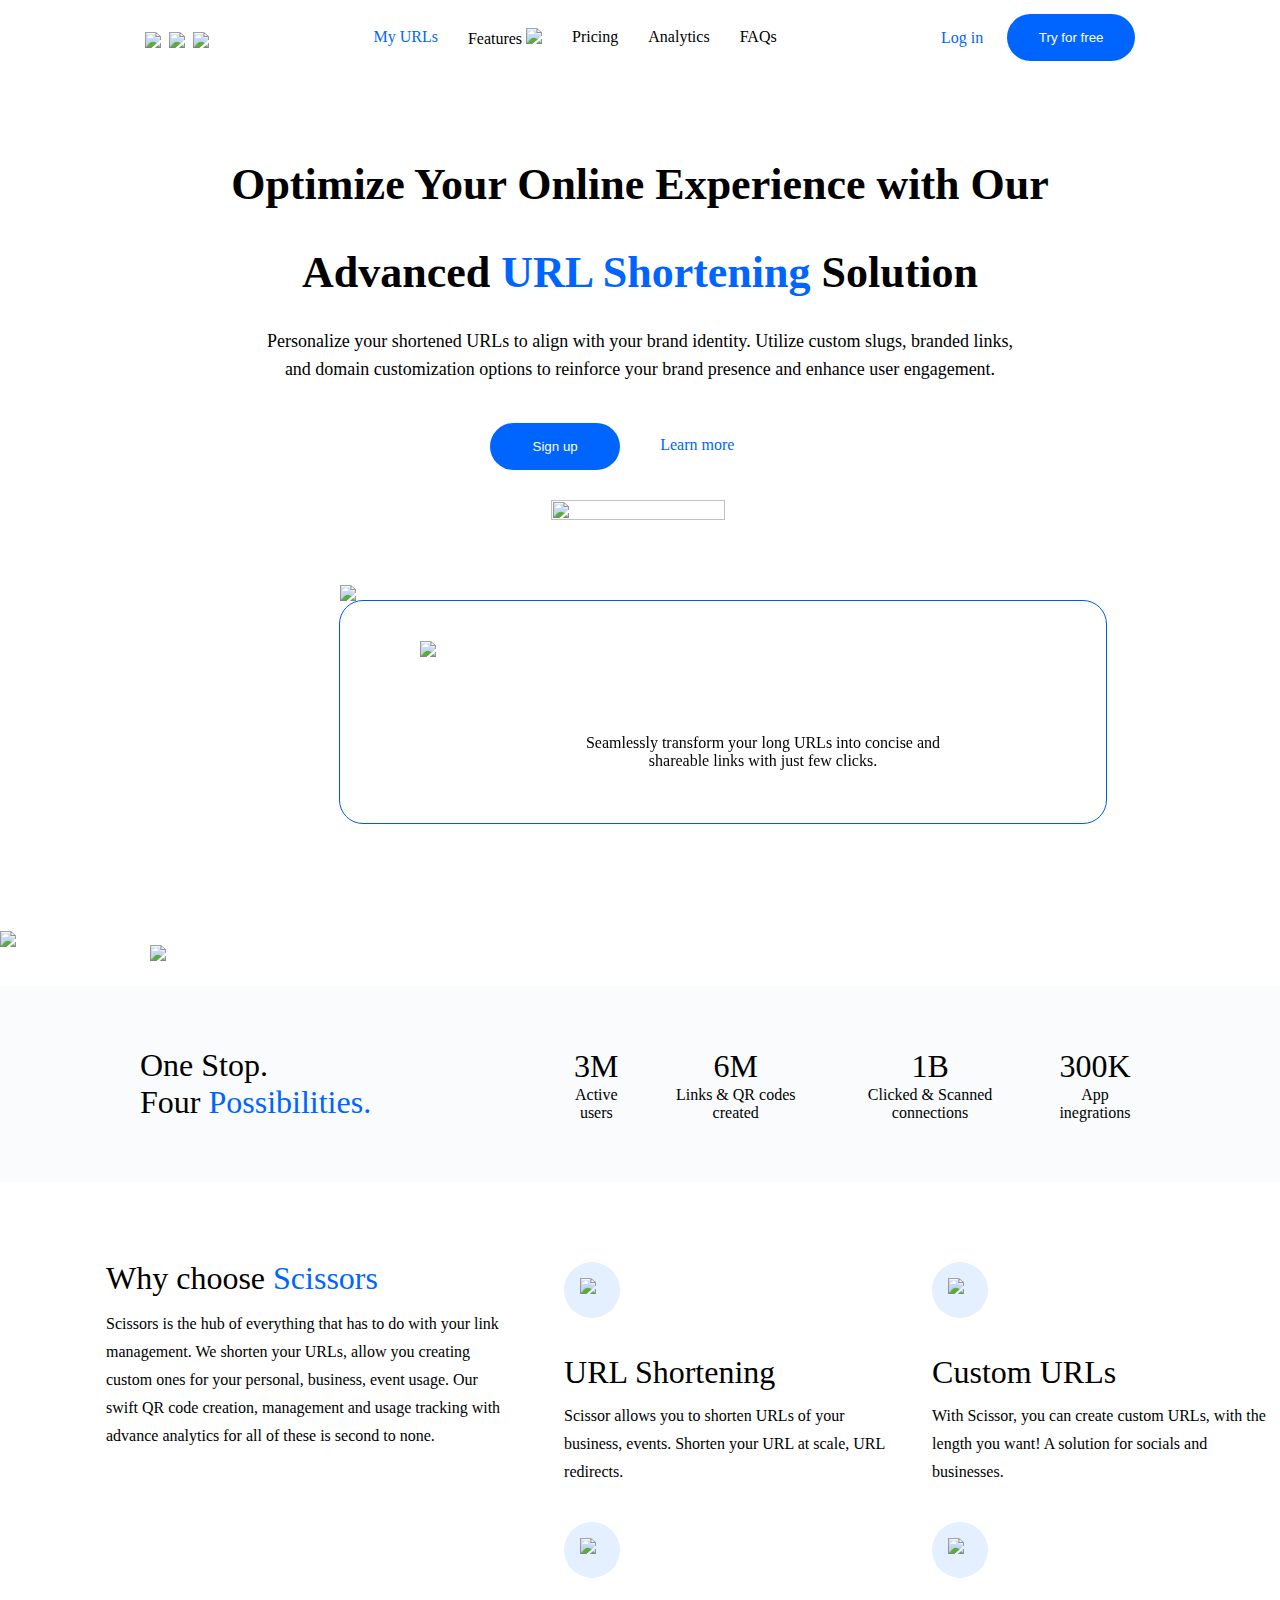
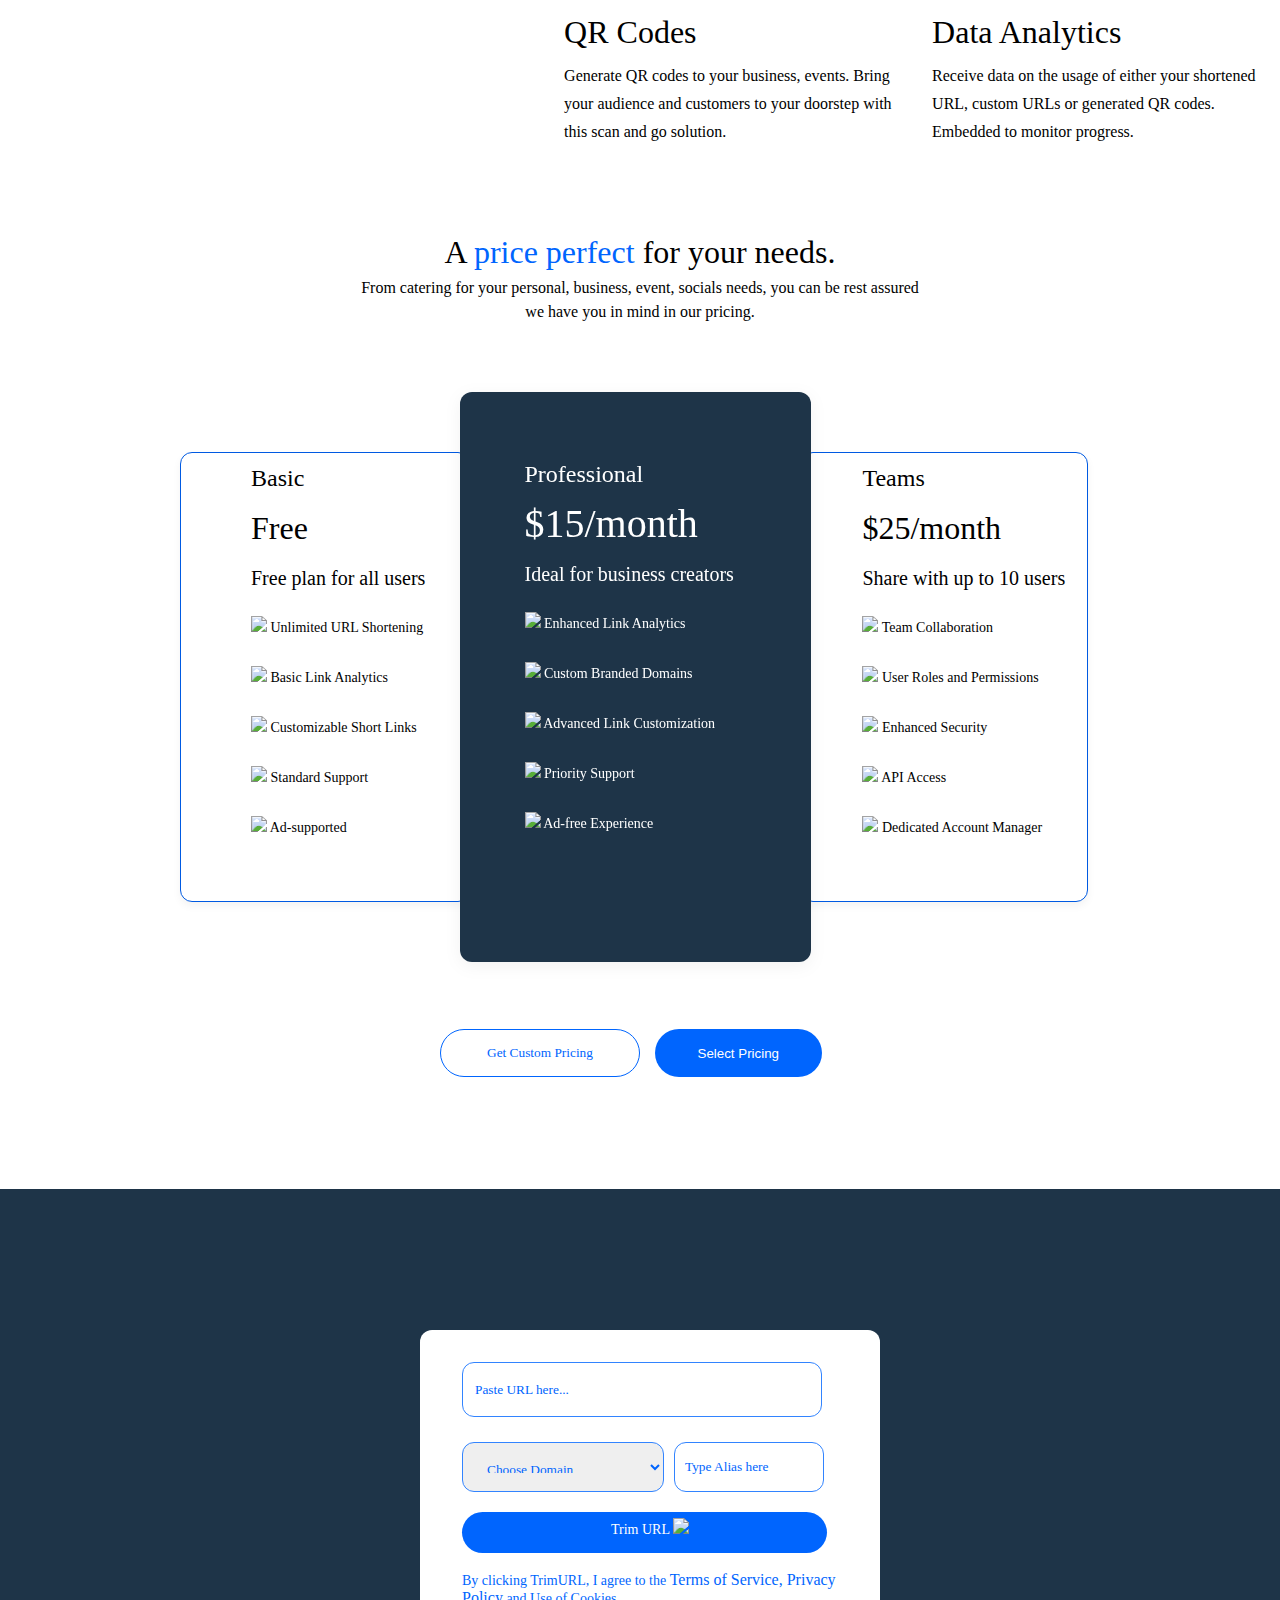
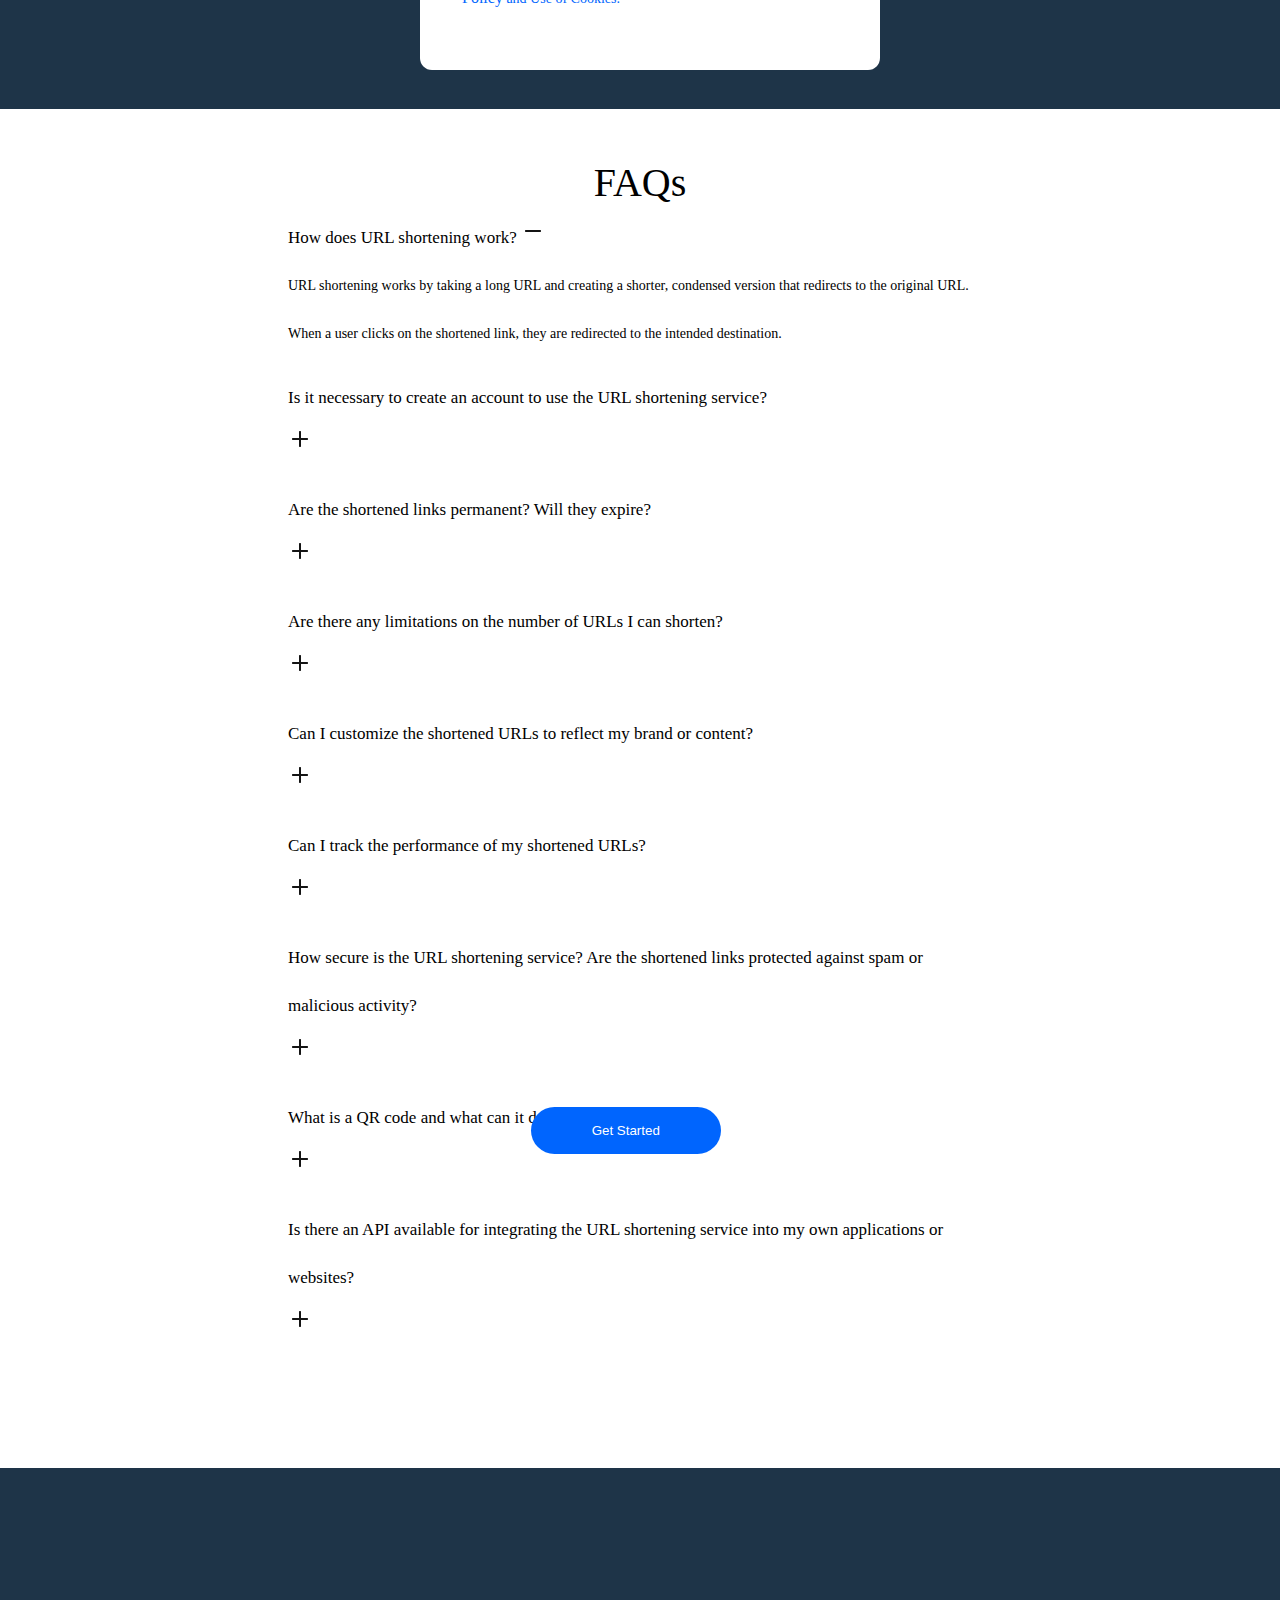
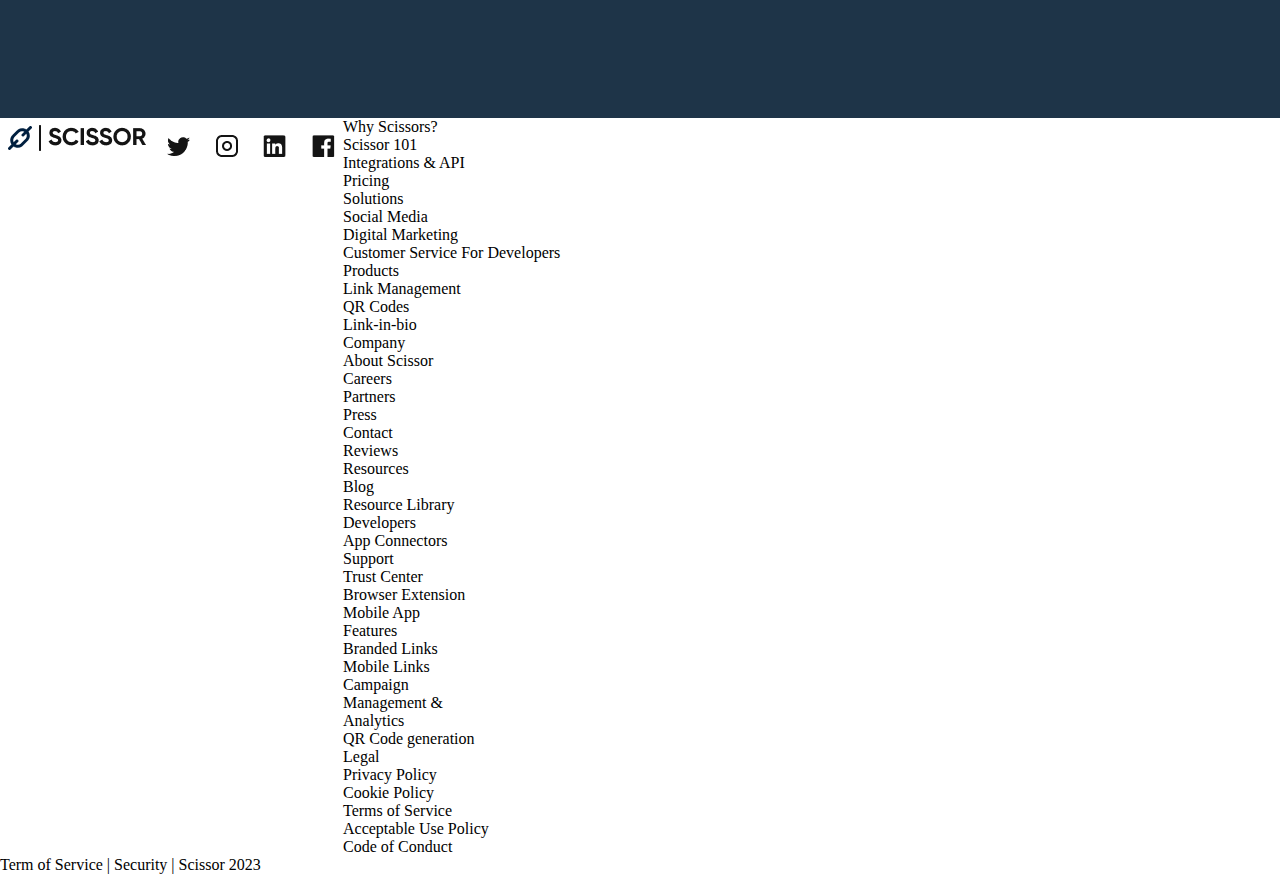
==== index.html @ d823d8ee "atlschool" ====
<!DOCTYPE html>
<html>
    <head>
        <meta name="viewport" content="width=device-width, initial-scale=1">
        <title>Assignment</title>
        <link rel="stylesheet" href="test.css"/>
        <link href="https://fonts.cdnfonts.com/css/gilroy-Bold" rel="stylesheet">
        <link href="https://fonts.cdnfonts.com/css/gilroy-Medium" rel="stylesheet">
        <link href="https://fonts.cdnfonts.com/css/gilroy-SemiBold" rel="stylesheet">
    </head>
    <body>
        <header>
            <nav class="nav">
                <h1><img src="./Images/Vector.png"> <img src="./Images/Vector 2.png"> <img src="./Images/SCISSOR.png"></h1>
                <ul>
                <li><a href="#" class="link">My URLs</a></li>
                <li>Features <img src="./Images/Vector (1).png"/></li>
                <li>Pricing</li>
                <li>Analytics</li>
                <li>FAQs</li>
            </ul>
            <div class="log">
                <a  href="#" class="link">Log in</a>
                <button class="click">Try for free</button>
            </div>
            </nav>
            <h1 class="head">
                Optimize Your Online Experience with Our Advanced <span class="url">URL Shortening </span> 
                Solution 
            </h1>
            <img src="./Images/Vector 3.png" class="stroke">
            <p class="pgh">
                Personalize your shortened URLs to align with your brand identity. Utilize custom slugs, branded links, 
                and domain customization options to reinforce your brand presence and enhance user engagement.
            </p>
            <div class="join">
                <button class="sign">Sign up</button>
                <a href="#" class="learn">Learn more</a>
            </div>
                    <div  class="tri">
                        <img src="./Images/Vector 2.svg">
                    </div>
                    <div class="frame">
                    <div class="string">
                    <img src="./Images/Frame 1000001716.svg"/>
                    </div>
                    <p class="inbox">Seamlessly transform your long URLs into concise and shareable links with just few clicks.</p>
                </div>
                    <img src="./Images/Rectangle 9.png" class="rec">
                    <img src="./Images/Ellipse 1.svg" class="eli">
                    
        </header>
        <div class="line">
            <p class="one">
                One Stop.</br> Four <span class="url">Possibilities.</span>
            </p>
            <ul>
                <li><span  class="list">3M</span></br><span class="active">Active users</span></li>
                <li><span  class="list">6M</span></br><span class="active">Links & QR codes created</span></li>
                <li><span  class="list">1B</span></br><span class="active">Clicked & Scanned connections</span></li>
                <li><span  class="list">300K</span></br><span class="active">App inegrations</span></li>
            </ul>
        </div>
        <div class="choose">
            <div class="scissors">
                <img src="./Images/Line 70.svg"> 
                <div>
                    <p class="why"> Why choose <span class="url">Scissors</span></p>
                    <p class="usage">Scissors is the hub of everything that has to do with your link management. 
                        We shorten your URLs, allow you creating custom ones for your personal, business, event usage.
                        Our swift QR code creation, management and usage tracking with advance analytics for all of these is second to none.
                    </p>
                </div>
            </div>
            <div class="cover">
                <div class="first">
                    <div>
                        <div class="icon">
                        <img src="./Images/link-2.svg">
                       </div>
                        <p class="short">URL Shortening</p>
                        <p class="usage">Scissor allows you to shorten URLs of your business, events. Shorten your URL at scale, URL redirects.</p>
                    </div>
                    <div>
                        <div class="icon">
                        <img src="./Images/edit.png">
                        </div>
                        <p class="short">Custom URLs</p>
                        <p class="usage">With Scissor, you can create custom URLs, with the length you want! 
                            A solution for socials and businesses.</p>
                    </div>
                </div>
                <div class="second">
                    <div>
                        <div class="icon">
                        <img src="./Images/grid.png">
                        </div>
                        <p class="short">QR Codes</p>
                        <p class="usage">Generate QR codes to your business, events. Bring your audience and customers 
                            to your doorstep with this scan and go solution.</p>
                    </div>
                    <div>
                        <div class="icon">
                        <img src="./Images/activity.svg">
                        </div>
                        <p class="short">Data Analytics</p>
                        <p class="usage">Receive data on the usage of either your shortened URL,
                             custom URLs or generated QR codes. Embedded to monitor progress.</p>
                    </div>
            </div>
        </div>
        </div>
        <div class="perfect">
        <img src="./Images/Line 70.svg">
        <p class="price">A <span class="url">price perfect</span> for your needs.</p>
        <p class="personal">From catering for your personal, business, event, socials needs, you can be rest assured we have you in mind in our pricing.</p>
    </div>
    <div class="card">
        <div class="card1">
            <p class="basic">Basic</p>
            <p class="free">Free</p>
            <p class="plan">Free plan for all users</p>
            <img src="./Images/check-circle.svg"> Unlimited URL Shortening<br>
            <img src="./Images/check-circle.svg"> Basic Link Analytics<br>
            <img src="./Images/check-circle.svg"> Customizable Short Links<br>
            <img src="./Images/check-circle.svg"> Standard Support<br>
            <img src="./Images/check-circle.svg"> Ad-supported
        </div>
        <div class="card2">
            <p class="prof">Professional</p>
            <p class="doll">$15/month</p>
            <p class="ideal">Ideal for business creators</p>
            <div class="ecap">
            <img src="./Images/check-circle (1).png"> Enhanced Link Analytics<br>
            <img src="./Images/check-circle (1).png"> Custom Branded Domains<br>
            <img src="./Images/check-circle (1).png"> Advanced Link Customization<br>
            <img src="./Images/check-circle (1).png"> Priority Support<br>
            <img src="./Images/check-circle (1).png"> Ad-free Experience<br>
        </div>
      </div>
        <div class="card3">
            <p class="basic">Teams</p>
            <p class="free">$25/month</p>
            <p class="plan">Share with up to 10 users</p>
            <img src="./Images/check-circle.svg"> Team Collaboration<br>
            <img src="./Images/check-circle.svg"> User Roles and Permissions<br>
            <img src="./Images/check-circle.svg"> Enhanced Security<br>
            <img src="./Images/check-circle.svg"> API Access<br>
            <img src="./Images/check-circle.svg"> Dedicated Account Manager<br>
        </div>
    </div>
    <div class="pricing">
        <button class="custom">Get Custom Pricing</button>
        <button class="sign">Select Pricing</a>
    </div>
    <div class="form">
        <form class="input">
            <input type="text" class="paste" placeholder="Paste URL here...">
            <div class="dom">
                    <select class="domain">
                      <option>Choose Domain</option>
                    </select>
                    <input type="text" placeholder="Type Alias here" class="alias">
            </div>
            <button class="button">Trim URL <img src="./Images/magic wand.png"></button>
            <p class="trim">By clicking TrimURL, I agree to the  <span style="font-size: 16px;">Terms of Service, Privacy Policy</span> and Use of Cookies.</p>
        </form>
    </div>
        <div class="accordion">
        <img src="./Images/Line 70.svg">
        <p class="faq">FAQs</p>
            <div class="accordion-header">
            <div>How does URL shortening work? <img src="./Images/minus.png" class="minus"></div>
            <div class="accordion-body">
                    URL shortening works by taking a long URL and creating a shorter, condensed version that redirects to the original URL. 
                    When a user clicks on the shortened link, they are redirected to the intended destination.
            </div>
        </div>
        <div class="accordion-header">
                <div><p>Is it necessary to create an account to use the URL shortening service?</p><img src="./Images/plus.png" class="plus"></div>
                </div>
                <div class="accordion-header">
                <div><p>Are the shortened links permanent? Will they expire?</p><img src="./Images/plus.png" class="plus"></div>
                </div>
                <div class="accordion-header">
                <div><p>Are there any limitations on the number of URLs I can shorten?</p><img src="./Images/plus.png" class="plus"></div>
                </div>
                <div class="accordion-header">
                <div><p>Can I customize the shortened URLs to reflect my brand or content?</p><img src="./Images/plus.png" class="plus"></div>
                </div>
                <div class="accordion-header">
                <div><p>Can I track the performance of my shortened URLs?</p><img src="./Images/plus.png" class="plus"></div>
                </div>
                <div class="accordion-header">
                <div><p>How secure is the URL shortening service? Are the shortened links protected against spam or malicious activity?</p><img src="./Images/plus.png" class="plus"></div>
                </div>
                <div class="accordion-header">
                <div><p>What is a QR code and what can it do?</p><img src="./Images/plus.png" class="plus"></div>
                </div>
                <div class="accordion-header">
                <div><p>Is there an API available for integrating the URL shortening service into my own applications or websites?</p><img src="./Images/plus.png" class="plus"></div>
               </div>
        </div>
        <div class="rev">
            <div class="rlo">
            <p class="opt">Revolutionizing Link Optimization</p>
            <button class="get">Get Started</button>
        </div>
    </div>
    <footer>
        <div class="footer">
        <div class="sci">
        <img src="./Images/Logo.png">
        <img src="./Images/socials.png">
        </div>
        <div class="end">
            <div class="top">
        <div>
            <span class="question">Why Scissors?</span>
            <div class="int">
                Scissor 101</br>
                Integrations & API</br>
                Pricing
            </div>
        </div>
        <div>
            <span class="question">Solutions</span>
            <div class="int">
                Social Media</br>
                Digital Marketing</br>
                Customer Service
                For Developers
            </div>
        </div>
        <div>
            <span class="question">Products</span>
            <div class="int">
                Link Management</br>
                QR Codes</br>
                Link-in-bio
            </div>
        </div>
        <div>
            <span class="question">Company</span>
            <div class="int">
                About Scissor</br>
                Careers</br>
                Partners</br>
                Press</br>
                Contact</br>
                Reviews
            </div>
        </div>
    </div>


        <div class="bottom">
        <div>
            <span class="question">Resources</span>
            <div class="int">
                Blog</br>
                Resource Library</br>
                Developers</br>
                App Connectors</br>
                Support</br>
                Trust Center</br>
                Browser Extension</br>
                Mobile App</br>
            </div>
        </div>
        <div>
            <span class="question">Features</span>
            <div class="int">
                Branded Links</br>
                Mobile Links</br>
                Campaign</br>
                Management &</br>
                Analytics</br>
                QR Code generation
            </div>    
        </div>
        <div>
            <span class="question">Legal</span>
            <div class="int">
                Privacy Policy</br>
                Cookie Policy</br>
                Terms of Service</br>
                Acceptable Use Policy</br>
                Code of Conduct
            </div>
        </div>
        </div>
        </div>
        </div>
        <p class="terms">Term of Service | Security | <span class="serv">Scissor 2023</span></p>
    </footer>
    </body>
</html>
---- test.css ----
*{
    text-decoration: none;
    padding: 0;
    margin: 0;
    box-sizing: border-box;
}
header{
    padding: 14px 145px ;
}
.nav{
    display: flex;
    justify-content: space-between;
    align-items: center;
    font-family: 'Gilroy-Medium';
}
ul{
    gap: 30px;
    display: flex;
}
li{
    text-align: center;
    list-style: none;
}
.drop{
    width: 17px;
}
.log{
    display: flex;
    gap: 24px;
    align-items: center;
}
.link{
    color: #0065FE
}
.click{
    background-color: #0065FE;
    padding: 16px 31.5px 16px 31.5px;
    color: white;
    border: 0;
    border-radius: 28px;
}
.head{
    text-align: center;
    line-height: 88px;
    margin: 20px;
    margin-top: 80px;
    font-size: 44px;
    font-family: 'Gilroy-Bold';
}
.url{
    color: #0065FE; 
}
.stroke{
    width: 173.63px;
    height: 19.91px;
    right: 555px;
    bottom: 380px;
    position: absolute;
}
.pgh{
     text-align: center;
    line-height: 28px;
    margin-left: 110px;
    margin-right: 110px;
    margin-top: -10px;
    font-size: 18px;
    font-family: 'Gilroy-Medium';
}
.join{
    text-align: center;
    float: left;
    margin-left: 345px;
    margin-top: 40px;
    justify-content: space-between;
    gap: 40px;
    display: flex;
}
.sign{
    background-color: #0065FE;
    padding: 16px 42.5px 16px 42.5px;
    color: white;
    border: 0;
    border-radius: 28px;
}
.learn{
    color: #0065FE;
    margin-top: 13px;
}
.frame{
    box-sizing: border-box;
    display: flex;
    flex-direction: column;
    justify-content: center;
    align-items: flex-start;
    padding-left: 80px;
    gap: 16px;
    position: absolute;
    right: 173px;
    width: 768px;
    height: 224px;
    top: 600px;
    background: rgba(254, 254, 254, 0.1);
    border: 0.5px solid #005AE2;
    backdrop-filter: blur(106px);
    border-radius: 24px;
}
.tri{
    position: absolute;
    left: 340px;
    top: 585px;
}
.string{
    position: absolute;
    top: 40px;
}
.inbox{
    margin-top: 80px;
    text-align: center;
    margin-left: 160px;
    margin-right: 160px;
    font-family: 'Gilroy-Medium'
}
.eli{
    position: absolute;
    left: 150px;
    top: 945px;
}
.rec{
    position: absolute;
    width: 1280px;
    left: 0px;
    top: 931px;
}
.line{
    display: flex;
    flex-direction: row;
    justify-content: center;
    align-items: center;
    margin-top: 589px;
    width: 1280px;
    padding: 60px 140px;
    gap: 120px;
    background: #F9FBFD; 
    font-family: 'Gilroy-Medium'
}
.one{
    gap: 10px;
    width: 337px;
    font-size: 32px;
    font-family: 'Gilroy-Bold';
}
.list{
    font-family: 'Gilroy-SemiBold';
    font-size: 32px;
    line-height: 40px;
}
.active{
    font-family: 'Gilroy-Medium';
    font-size: 16px;
}
.choose{
    display: flex;
    margin-left: 80px;
    margin-right: 80px;
    margin-top: 80px;
    gap: 86px;
}
.scissors{
    display: flex;
    gap: 16px;
    width: 398.1px;
    height: 256px;
}
.scissors>div{
    width: inherit;
    height: inherit;
}
.scissors>img{
    width: 10px;
    height: 48px;
}
.why{
    font-size: 32px;
    line-height: 32px;
    font-family: 'Gilroy-Bold';
    margin-bottom: 16px;
}
.cover{
    gap: 40px;
    display: flex;
    flex-direction: column;
}
.first{
    display: flex;
    gap: 28px;
}
.second{
    display: flex;
    gap: 28px;
}
.first>div, .second>div{
    width: 340px;
    height: 220px;
}
.usage{
    font-family: 'Gilroy-Medium';
    font-size: 16px;
    line-height: 28px;
    width: inherit;
}
.short{
    font-family: 'Gilroy-SemiBold';
    font-size: 32px;
    line-height: 28px;
    width: inherit;
    margin-bottom: 16px;
}
.icon{
    width: 56px;
    height: 56px;
    background: rgba(50, 132, 255, 0.13);
    border-radius: 100%;
    margin-bottom: 40px;
}
.icon>img{
    margin: 16px;
}
.perfect{
    text-align: center;
    gap: 8px;
    margin-top: 86px;
}
.price{
    font-family: 'Gilroy-Bold';
    font-size: 32px;
    line-height: 48px;
}
.personal{
    font-family: 'Gilroy-Medium';
    font-size: 16px;
    line-height: 24px;
    margin-left: 355px;
    margin-right: 355px;
}
.card{
    width: 1088px;
    height: 627px;
    margin-top: 68px;
    display: flex;
}
.card1{
    box-sizing: border-box;
    width: 379px;
    height: 450px;
    margin-left: 160px;
    padding-left: 70px;
    background: #FFFFFF;
    border: 0.4px solid #005AE2;
    box-shadow: 0px 4px 8px rgba(0, 0, 0, 0.05);
    border-radius: 12px;
    margin-top: 60px;
    line-height: 50px;
    font-family: 'Gilroy-Medium';
    font-size: 14px;
    transform: translate(20px);
}
.card2{
    width: 470px;
    height: 570px;
    left: calc(50% - 410px/2);
    background: linear-gradient(180deg, #1E3448 99.99%, rgba(30, 52, 72, 0) 100%);
    filter: drop-shadow(0px 4px 8px rgba(0, 0, 0, 0.05));
    border-radius: 12px;
    padding-left: 65px;
    line-height: 50px;
    font-family: 'Gilroy-Medium';
    font-size: 14px;
    transform: translate(10px);

}
.card3{
    box-sizing: border-box;
    width: 379px;
    height: 450px;
    padding-left: 60px;
    background: #FFFFFF;
    border: 0.4px solid #005AE2;
    box-shadow: 0px 4px 8px rgba(0, 0, 0, 0.05);
    border-radius: 12px;
    margin-top: 60px;
    line-height: 50px;
    font-family: 'Gilroy-Medium';
    font-size: 14px;
}
.basic{
    font-size: 24px;
    font-family: 'Gilroy-Medium';
}
.free{
    font-size: 32px;
    font-family: 'Gilroy-bold';
}
.plan{
    font-size: 20px;
    font-family: 'Gilroy-Medum';
}
.prof{
    color: white;
    font-size: 24px;
    font-family: 'Gilroy-Medium';
    margin-top: 57px;
}
.doll{
    color: white;
    font-family: 'Gilroy-Bold';
    font-size: 40px;
}
.ideal{
    color: white;
    font-size: 20px;
    font-family: 'Gilroy-Medum';
}
.ecap{
    color:white;
}
.pricing{
    text-align: center;
    float: left;
    margin-left: 440px;
    margin-top: 10px;
    justify-content: space-between;
    gap: 15px;
    display: flex;
}
.custom{
    border-radius: 100px;
    border: 1px solid var(--primary-300-base, #0065FE);
    width: 200px;
    height: 48px;
    padding: 12px 24px;
    justify-content: center;
    align-items: center;
    gap: 10px;
    color: var(--primary-300-base, #0065FE);
    font-family: 'Gilroy-Semibold';
    background-color: #FFFFFF;
}
.form{
    width: 1300px;
    height: 520px;
    margin-top: 170px;
    background: var(--linear-gradient, linear-gradient(180deg, #1E3448 99.99%, rgba(30, 52, 72, 0.00) 100%));
}
.input{
    border-radius: 12px;
    width: 460px;
    height: 340px;
    margin-left: 420px;
    padding: 42px;
    background: #FFF;
    position: absolute;
    top: 2930px;
}
.paste{
    width: 360px;
    height: 55px;
    padding: 8px 12px;
    justify-content: center;
    margin-top: -10px;
    gap: 10px;
    border-radius: 12px;
    border: 1px solid var(--primary-100, #3284FF);
    font-family: "Gilroy-Medium";
}
::placeholder {
    color: #0065FE;
    opacity: 1;
}
.dom{
    display: flex;

    margin-top: 25px;
    gap: 10px;
}
.domain{
    width: 202px;
    height: 50px;
    padding: 18px 20px;
    color: #0065FE;
    border-radius: 12px;
    border: 1px solid var(--primary-100, #3284FF);
    font-family: "Gilroy-Medium";
}
.alias{
    width: 150px;
    height: 50px;
    padding: 6px 10px;
    border-radius: 12px;
    border: 1px solid var(--primary-100, #3284FF);
    font-family: "Gilroy-Medium";
}
.button{
    background-color: #0065FE;
    color: white;
    margin-top: 20px;
    width: 365px;
    border-radius: 100px;
    border: 0px;
    font-size: 14px;
    font-family: 'Gilroy-SemiBold';
    line-height: 12px;
    padding: 6px 6px 17px 17px;
}
.trim{
    font-family: 'Gilroy-Medium';
    color: #0065FE;
    margin-top: 18px;
    font-size: 14px;
}
.perfect>img{
    width: 10px;
    height: 48px;
    display: flex;
    gap: 16px;
    margin-left: 420px;
    position: absolute;
}
.accordion{
    align-items: flex-start;
    margin-left: 280px;
    margin-right: 280px;
}
.faq{
    font-size: 40px;
    font-family: 'Gilroy-Bold';
    margin-top: 50px;
    text-align: center;
}
.accordion-header{
    font-size: 18px;
    font-family: 'Gilroy-Medium';
    line-height: 48px;
    padding: 8px;
    font-size: 17px;
}
.accordion>img{
    width: 10px;
    height: 48px;
    display: flex;
    gap: 16px;
    margin-left: 285px;
    position: absolute;
}
.accordion-body{
    line-height: 48px;
    font-family: 'Gilroy-Medium';
    font-size: 14px;
}
.rev{
    width: 1300px;
    height: 250px;
    margin-top: 110px;
    background: var(--linear-gradient, linear-gradient(180deg, #1E3448 99.99%, rgba(30, 52, 72, 0.00) 100%));
}
.rlo{
    text-align: center;
    position: absolute;
    top: 4250px;
    left: 400px;
}
.opt{
    color: #FFFFFF;
    font-family: "Gilroy-Bold";
    font-size: 32px;
}
.get{
    background-color: #0065FE;
    padding: 16px 31.5px 16px 31.5px;
    color: white;
    border: 0;
    width: 190px;
    margin-top: 20px;
    border-radius: 28px;
}
.footer{
    display: flex;
}
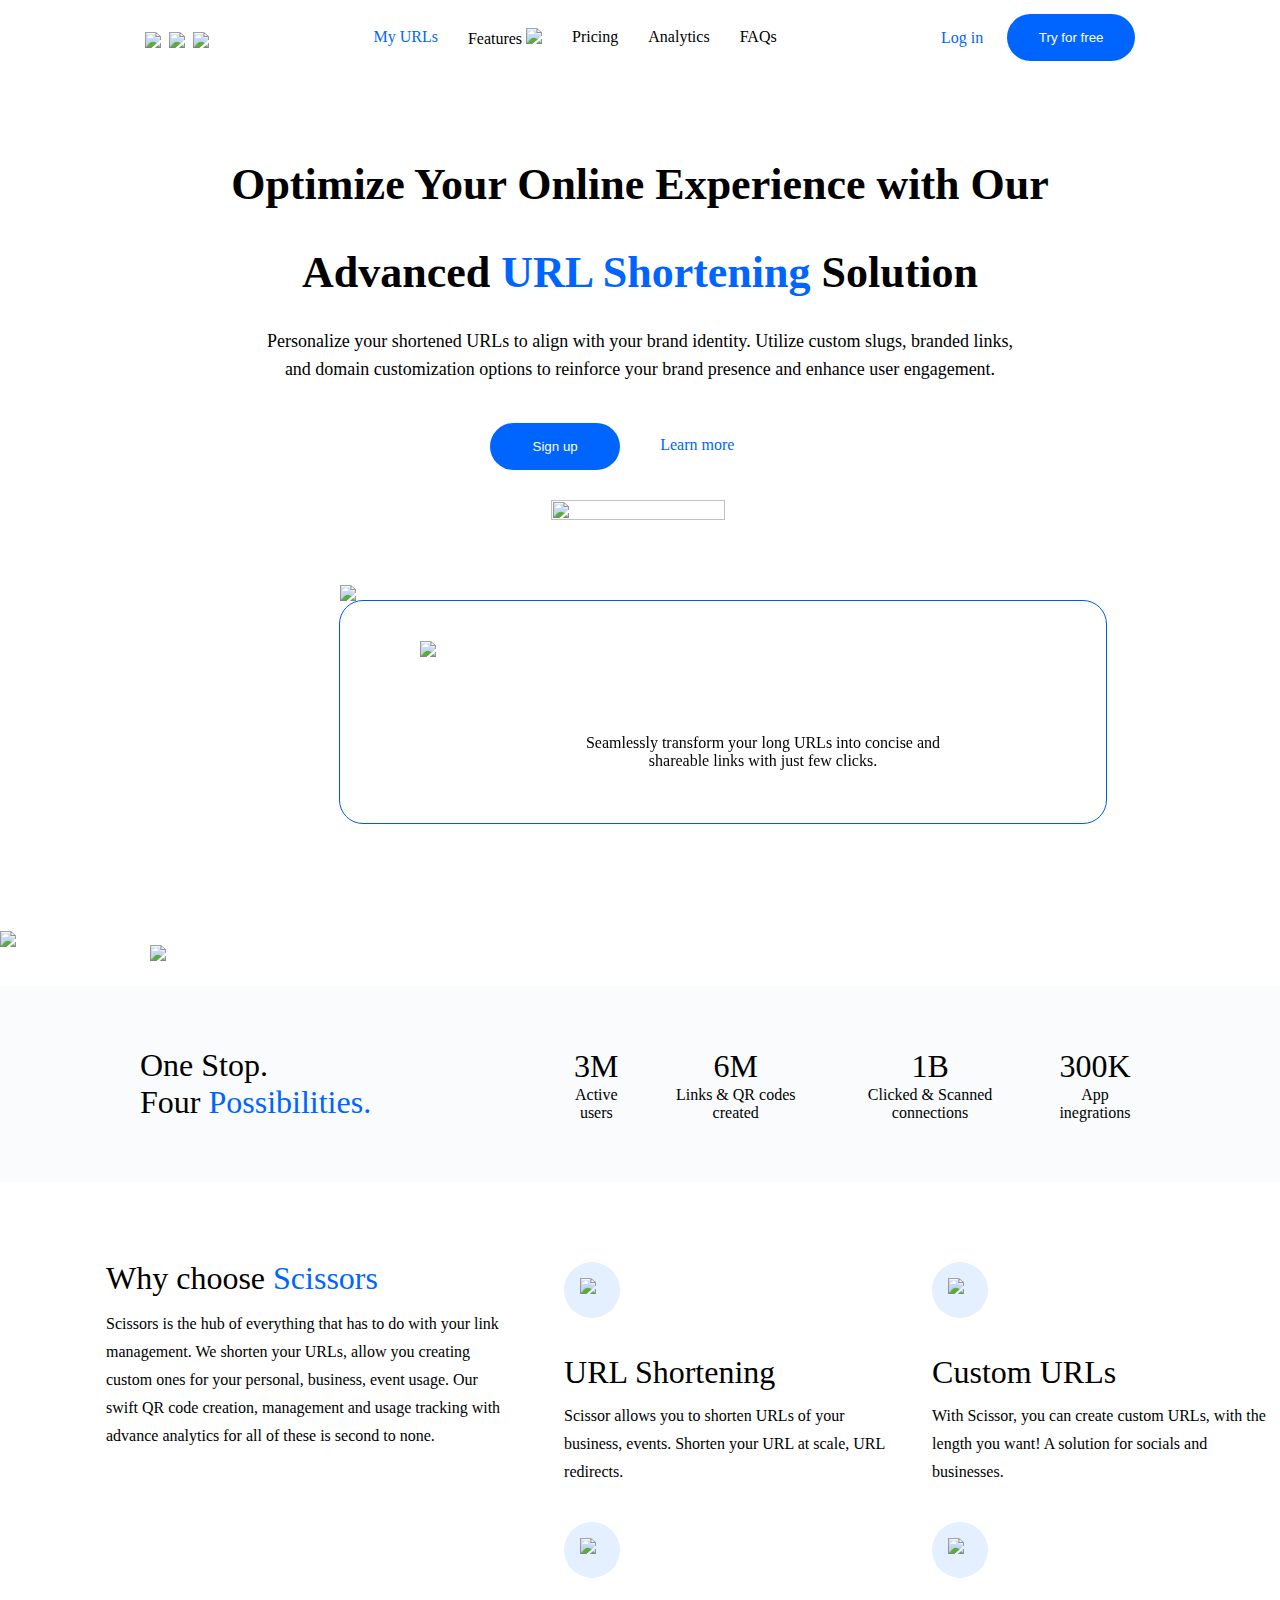
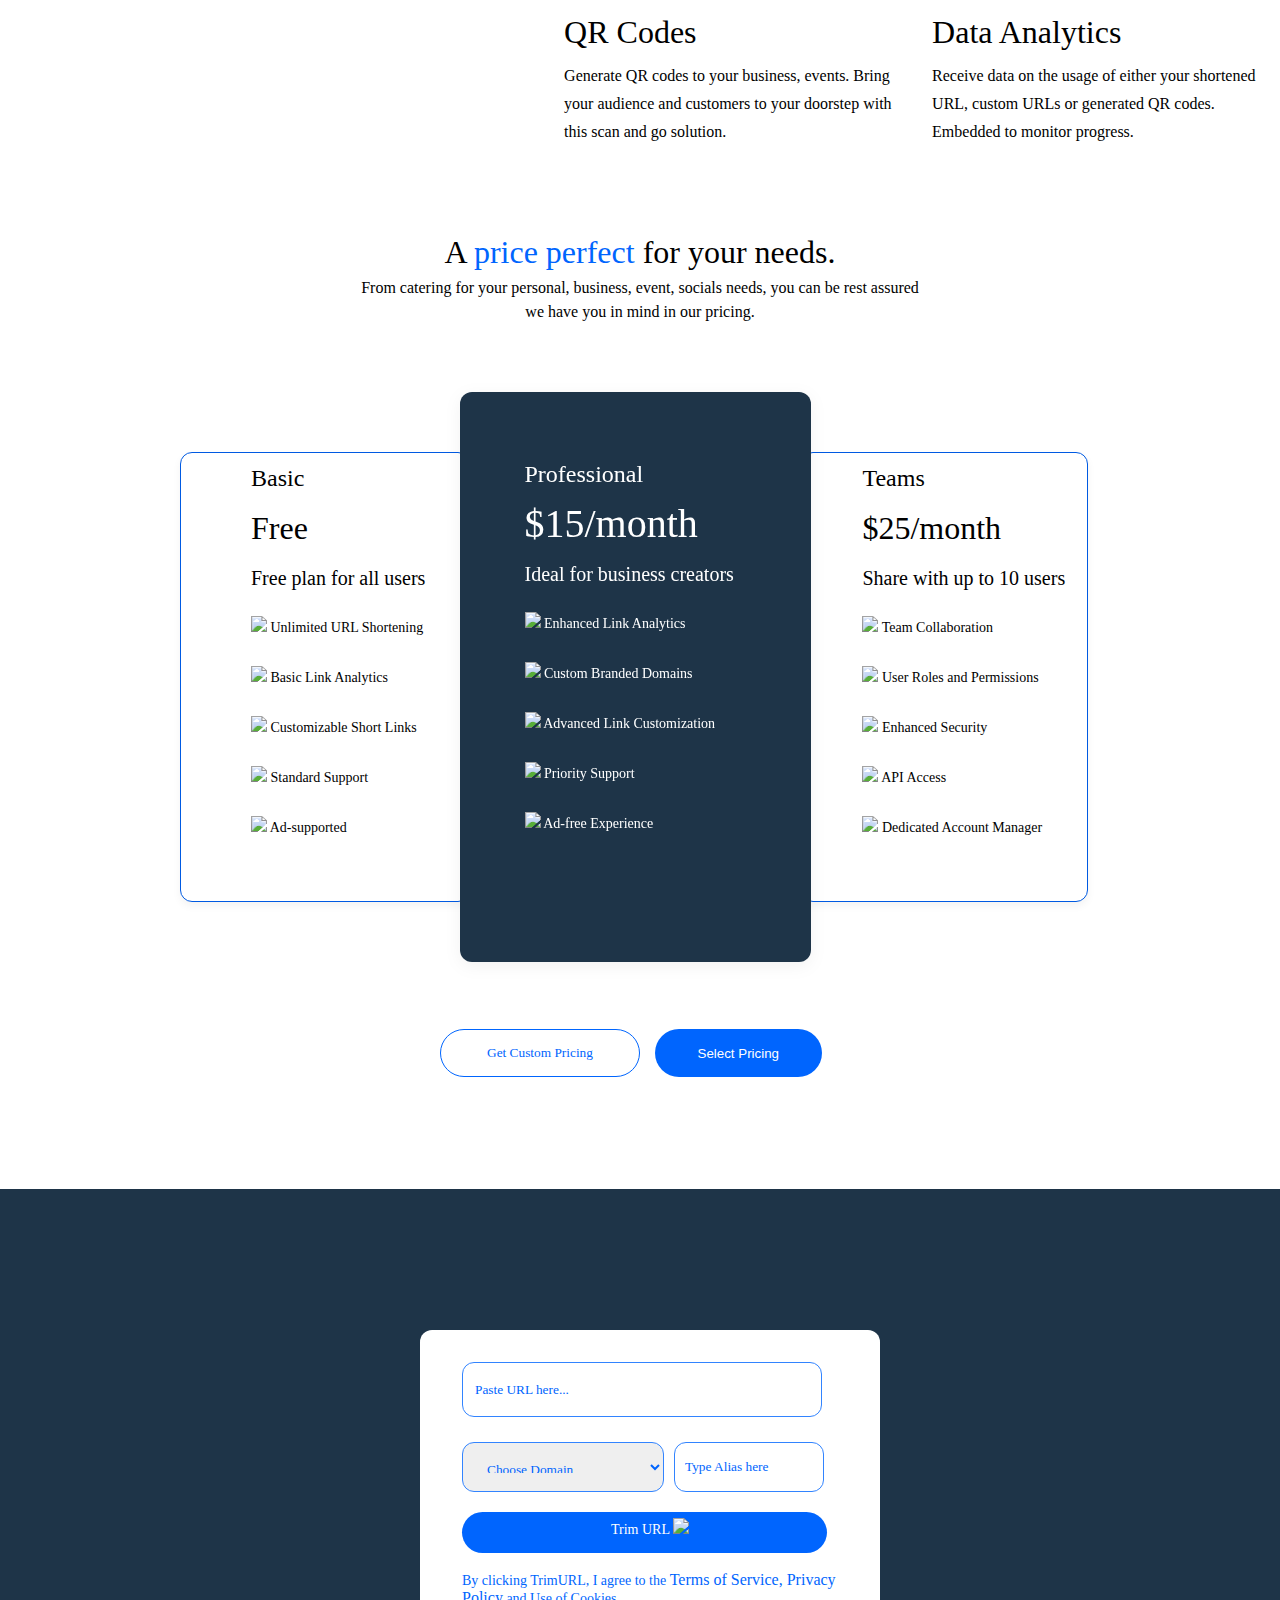
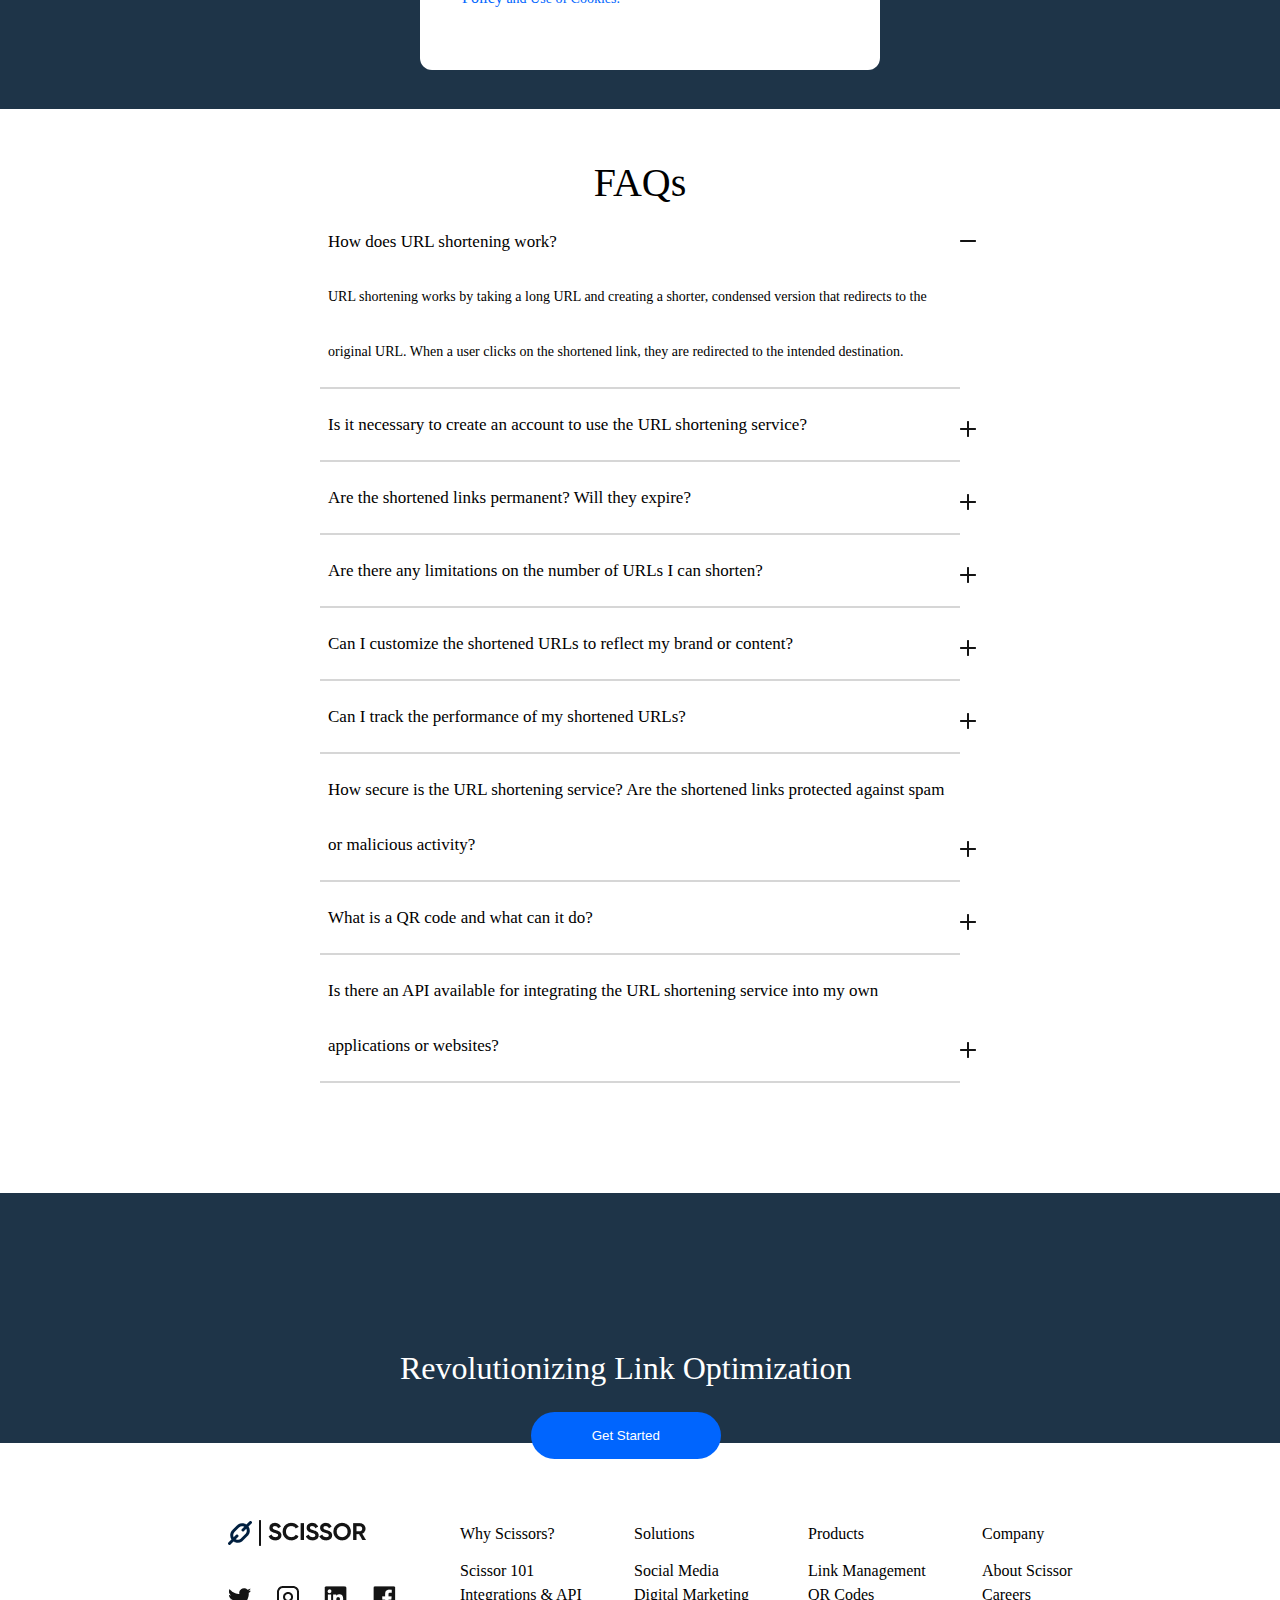
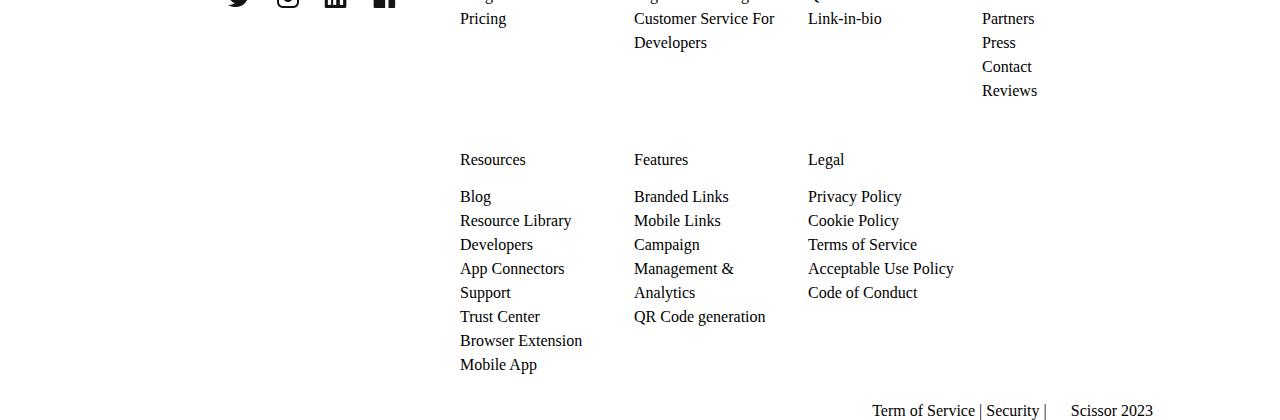
==== commit 1a0be2a4: "altschool" ====
--- a/index.html
+++ b/index.html
@@ -3,7 +3,7 @@
     <head>
         <meta name="viewport" content="width=device-width, initial-scale=1">
         <title>Assignment</title>
-        <link rel="stylesheet" href="test.css"/>
+        <link rel="stylesheet" href="index.css"/>
         <link href="https://fonts.cdnfonts.com/css/gilroy-Bold" rel="stylesheet">
         <link href="https://fonts.cdnfonts.com/css/gilroy-Medium" rel="stylesheet">
         <link href="https://fonts.cdnfonts.com/css/gilroy-SemiBold" rel="stylesheet">
--- a/index.css
+++ b/index.css
@@ -0,0 +1,555 @@
+@import url("https://fonts.cdnfonts.com/css/Gilroy-Bold");
+@import url("https://fonts.cdnfonts.com/css/Gilroy-Medium");
+@import url("https://fonts.cdnfonts.com/css/Gilroy-SemiBold");
+*{
+    text-decoration: none;
+    padding: 0;
+    margin: 0;
+    box-sizing: border-box;
+}
+header{
+    padding: 14px 145px ;
+}
+.nav{
+    display: flex;
+    justify-content: space-between;
+    align-items: center;
+    font-family: 'Gilroy-Medium';
+}
+ul{
+    gap: 30px;
+    display: flex;
+}
+li{
+    text-align: center;
+    list-style: none;
+}
+.drop{
+    width: 17px;
+}
+.log{
+    display: flex;
+    gap: 24px;
+    align-items: center;
+}
+.link{
+    color: #0065FE
+}
+.click{
+    background-color: #0065FE;
+    padding: 16px 31.5px 16px 31.5px;
+    color: white;
+    border: 0;
+    border-radius: 28px;
+}
+.head{
+    text-align: center;
+    line-height: 88px;
+    margin: 20px;
+    margin-top: 80px;
+    font-size: 44px;
+    font-family: 'Gilroy-Bold';
+}
+.url{
+    color: #0065FE; 
+}
+.stroke{
+    width: 173.63px;
+    height: 19.91px;
+    right: 555px;
+    bottom: 380px;
+    position: absolute;
+}
+.pgh{
+     text-align: center;
+    line-height: 28px;
+    margin-left: 110px;
+    margin-right: 110px;
+    margin-top: -10px;
+    font-size: 18px;
+    font-family: 'Gilroy-Medium';
+}
+.join{
+    text-align: center;
+    float: left;
+    margin-left: 345px;
+    margin-top: 40px;
+    justify-content: space-between;
+    gap: 40px;
+    display: flex;
+}
+.sign{
+    background-color: #0065FE;
+    padding: 16px 42.5px 16px 42.5px;
+    color: white;
+    border: 0;
+    border-radius: 28px;
+}
+.learn{
+    color: #0065FE;
+    margin-top: 13px;
+}
+.frame{
+    box-sizing: border-box;
+    display: flex;
+    flex-direction: column;
+    justify-content: center;
+    align-items: flex-start;
+    padding-left: 80px;
+    gap: 16px;
+    position: absolute;
+    right: 173px;
+    width: 768px;
+    height: 224px;
+    top: 600px;
+    background: rgba(254, 254, 254, 0.1);
+    border: 0.5px solid #005AE2;
+    backdrop-filter: blur(106px);
+    border-radius: 24px;
+}
+.tri{
+    position: absolute;
+    left: 340px;
+    top: 585px;
+}
+.string{
+    position: absolute;
+    top: 40px;
+}
+.inbox{
+    margin-top: 80px;
+    text-align: center;
+    margin-left: 160px;
+    margin-right: 160px;
+    font-family: 'Gilroy-Medium'
+}
+.eli{
+    position: absolute;
+    left: 150px;
+    top: 945px;
+}
+.rec{
+    position: absolute;
+    width: 1280px;
+    left: 0px;
+    top: 931px;
+}
+.line{
+    display: flex;
+    flex-direction: row;
+    justify-content: center;
+    align-items: center;
+    margin-top: 589px;
+    width: 1280px;
+    padding: 60px 140px;
+    gap: 120px;
+    background: #F9FBFD; 
+    font-family: 'Gilroy-Medium'
+}
+.one{
+    gap: 10px;
+    width: 337px;
+    font-size: 32px;
+    font-family: 'Gilroy-Bold';
+}
+.list{
+    font-family: 'Gilroy-SemiBold';
+    font-size: 32px;
+    line-height: 40px;
+}
+.active{
+    font-family: 'Gilroy-Medium';
+    font-size: 16px;
+}
+.choose{
+    display: flex;
+    margin-left: 80px;
+    margin-right: 80px;
+    margin-top: 80px;
+    gap: 86px;
+}
+.scissors{
+    display: flex;
+    gap: 16px;
+    width: 398.1px;
+    height: 256px;
+}
+.scissors>div{
+    width: inherit;
+    height: inherit;
+}
+.scissors>img{
+    width: 10px;
+    height: 48px;
+}
+.why{
+    font-size: 32px;
+    line-height: 32px;
+    font-family: 'Gilroy-Bold';
+    margin-bottom: 16px;
+}
+.cover{
+    gap: 40px;
+    display: flex;
+    flex-direction: column;
+}
+.first{
+    display: flex;
+    gap: 28px;
+    font-family: 'Gilroy-Medium';
+}
+.second{
+    display: flex;
+    gap: 28px;
+    font-family: 'Gilroy-Medium'
+}
+.first>div, .second>div{
+    width: 340px;
+    height: 220px;
+}
+.usage{
+    font-family: 'Gilroy-Medium';
+    font-size: 16px;
+    line-height: 28px;
+    width: inherit;
+}
+.short{
+    font-family: 'Gilroy-SemiBold';
+    font-size: 32px;
+    line-height: 28px;
+    width: inherit;
+    margin-bottom: 16px;
+}
+.icon{
+    width: 56px;
+    height: 56px;
+    background: rgba(50, 132, 255, 0.13);
+    border-radius: 100%;
+    margin-bottom: 40px;
+}
+.icon>img{
+    margin: 16px;
+}
+.perfect{
+    text-align: center;
+    gap: 8px;
+    margin-top: 86px;
+}
+.price{
+    font-family: 'Gilroy-Bold';
+    font-size: 32px;
+    line-height: 48px;
+}
+.personal{
+    font-family: 'Gilroy-Medium';
+    font-size: 16px;
+    line-height: 24px;
+    margin-left: 355px;
+    margin-right: 355px;
+}
+.card{
+    width: 1088px;
+    height: 627px;
+    margin-top: 68px;
+    display: flex;
+}
+.card1{
+    box-sizing: border-box;
+    width: 379px;
+    height: 450px;
+    margin-left: 160px;
+    padding-left: 70px;
+    background: #FFFFFF;
+    border: 0.4px solid #005AE2;
+    box-shadow: 0px 4px 8px rgba(0, 0, 0, 0.05);
+    border-radius: 12px;
+    margin-top: 60px;
+    line-height: 50px;
+    font-family: 'Gilroy-Medium';
+    font-size: 14px;
+    transform: translate(20px);
+}
+.card2{
+    width: 470px;
+    height: 570px;
+    left: calc(50% - 410px/2);
+    background: linear-gradient(180deg, #1E3448 99.99%, rgba(30, 52, 72, 0) 100%);
+    filter: drop-shadow(0px 4px 8px rgba(0, 0, 0, 0.05));
+    border-radius: 12px;
+    padding-left: 65px;
+    line-height: 50px;
+    font-family: 'Gilroy-Medium';
+    font-size: 14px;
+    transform: translate(10px);
+
+}
+.card3{
+    box-sizing: border-box;
+    width: 379px;
+    height: 450px;
+    padding-left: 60px;
+    background: #FFFFFF;
+    border: 0.4px solid #005AE2;
+    box-shadow: 0px 4px 8px rgba(0, 0, 0, 0.05);
+    border-radius: 12px;
+    margin-top: 60px;
+    line-height: 50px;
+    font-family: 'Gilroy-Medium';
+    font-size: 14px;
+}
+.basic{
+    font-size: 24px;
+    font-family: 'Gilroy-Medium';
+}
+.free{
+    font-size: 32px;
+    font-family: 'Gilroy-bold';
+}
+.plan{
+    font-size: 20px;
+    font-family: 'Gilroy-Medum';
+}
+.prof{
+    color: white;
+    font-size: 24px;
+    font-family: 'Gilroy-Medium';
+    margin-top: 57px;
+}
+.doll{
+    color: white;
+    font-family: 'Gilroy-Bold';
+    font-size: 40px;
+}
+.ideal{
+    color: white;
+    font-size: 20px;
+    font-family: 'Gilroy-Medum';
+}
+.ecap{
+    color:white;
+}
+.pricing{
+    text-align: center;
+    float: left;
+    margin-left: 440px;
+    margin-top: 10px;
+    justify-content: space-between;
+    gap: 15px;
+    display: flex;
+}
+.custom{
+    border-radius: 100px;
+    border: 1px solid var(--primary-300-base, #0065FE);
+    width: 200px;
+    height: 48px;
+    padding: 12px 24px;
+    justify-content: center;
+    align-items: center;
+    gap: 10px;
+    color: var(--primary-300-base, #0065FE);
+    font-family: 'Gilroy-Semibold';
+    background-color: #FFFFFF;
+}
+.form{
+    width: 1300px;
+    height: 520px;
+    margin-top: 170px;
+    background: var(--linear-gradient, linear-gradient(180deg, #1E3448 99.99%, rgba(30, 52, 72, 0.00) 100%));
+}
+.input{
+    border-radius: 12px;
+    width: 460px;
+    height: 340px;
+    margin-left: 420px;
+    padding: 42px;
+    background: #FFF;
+    position: absolute;
+    top: 2930px;
+}
+.paste{
+    width: 360px;
+    height: 55px;
+    padding: 8px 12px;
+    justify-content: center;
+    margin-top: -10px;
+    gap: 10px;
+    border-radius: 12px;
+    border: 1px solid var(--primary-100, #3284FF);
+    font-family: "Gilroy-Medium";
+}
+::placeholder {
+    color: #0065FE;
+    opacity: 1;
+}
+.dom{
+    display: flex;
+
+    margin-top: 25px;
+    gap: 10px;
+}
+.domain{
+    width: 202px;
+    height: 50px;
+    padding: 18px 20px;
+    color: #0065FE;
+    border-radius: 12px;
+    border: 1px solid var(--primary-100, #3284FF);
+    font-family: "Gilroy-Medium";
+}
+.alias{
+    width: 150px;
+    height: 50px;
+    padding: 6px 10px;
+    border-radius: 12px;
+    border: 1px solid var(--primary-100, #3284FF);
+    font-family: "Gilroy-Medium";
+}
+.button{
+    background-color: #0065FE;
+    color: white;
+    margin-top: 20px;
+    width: 365px;
+    border-radius: 100px;
+    border: 0px;
+    font-size: 14px;
+    font-family: 'Gilroy-SemiBold';
+    line-height: 12px;
+    padding: 6px 6px 17px 17px;
+}
+.trim{
+    font-family: 'Gilroy-Medium';
+    color: #0065FE;
+    margin-top: 18px;
+    font-size: 14px;
+}
+.perfect>img{
+    width: 10px;
+    height: 48px;
+    display: flex;
+    gap: 16px;
+    margin-left: 400px;
+    position: absolute;
+}
+.accordion{
+    align-items: flex-start;
+    margin-left: 320px;
+    margin-right: 320px;
+}
+.faq{
+    font-size: 40px;
+    font-family: 'Gilroy-Bold';
+    margin-top: 50px;
+    text-align: center;
+}
+.accordion-header{
+    font-size: 18px;
+    font-family: 'Gilroy-Medium';
+    line-height: 55px;
+    padding: 8px;
+    font-size: 17px;
+    border-bottom: 2px solid #D6D6D6;
+}
+.accordion>img{
+    width: 10px;
+    height: 48px;
+    display: flex;
+    gap: 16px;
+    margin-left: 257px;
+    position: absolute;
+}
+.accordion-body{
+    line-height: 55px;
+    font-family: 'Gilroy-Medium';
+    font-size: 14px;
+}
+.plus{
+    position: absolute;
+    right: 300px;
+    line-height: 30px;
+    margin-top: -35px;
+}
+.minus{
+    position: absolute;
+    right: 300px;
+    margin-top: 15px;
+}
+.rev{
+    width: 1300px;
+    height: 250px;
+    margin-top: 110px;
+    background: var(--linear-gradient, linear-gradient(180deg, #1E3448 99.99%, rgba(30, 52, 72, 0.00) 100%));
+}
+.rlo{
+    text-align: center;
+    position: absolute;
+    top: 4550px;
+    left: 400px;
+}
+.opt{
+    color: #FFFFFF;
+    font-family: "Gilroy-Bold";
+    font-size: 32px;
+}
+.get{
+    background-color: #0065FE;
+    padding: 16px 31.5px 16px 31.5px;
+    color: white;
+    border: 0;
+    width: 190px;
+    margin-top: 25px;
+    border-radius: 28px;
+}
+.footer{
+    margin-left: 220px;
+    margin-right: 180px;
+    gap: 50px;
+}
+.sci{
+    flex-direction: column;
+    display: inline-flex;
+    align-items: flex-start;
+    gap: 32px;
+    margin-top: 70px;
+}
+.end{
+    display: flex;
+    flex-direction: column;
+    align-items: flex-start;
+    gap: 56px;
+    margin-left: 240px;
+    margin-right: 240px;
+    line-height: 8px;
+    margin-top: -100px;
+}
+.question{
+    font-size: 16px;
+    font-family: 'Gilroy-Bold';
+    line-height: 50px;
+}
+.int{
+    font-size: 16px;
+    font-family: 'Gilroy-Medium';
+    line-height: 24px;
+    width: 150px;
+    height: 120px;
+}
+.top{
+    display: flex;
+    gap: 24px;
+    font-family: 'Gilroy-Medium';
+
+}
+.bottom{
+    display: flex;
+    gap: 24px;
+    font-family: 'Gilroy-Medium';
+}
+.terms{
+    font-family: 'Gilroy-Medium';
+    text-align: right;
+    margin-right: 127px;
+    margin-top: 97px;
+}
+.serv{
+    margin-left: 20px;
+}